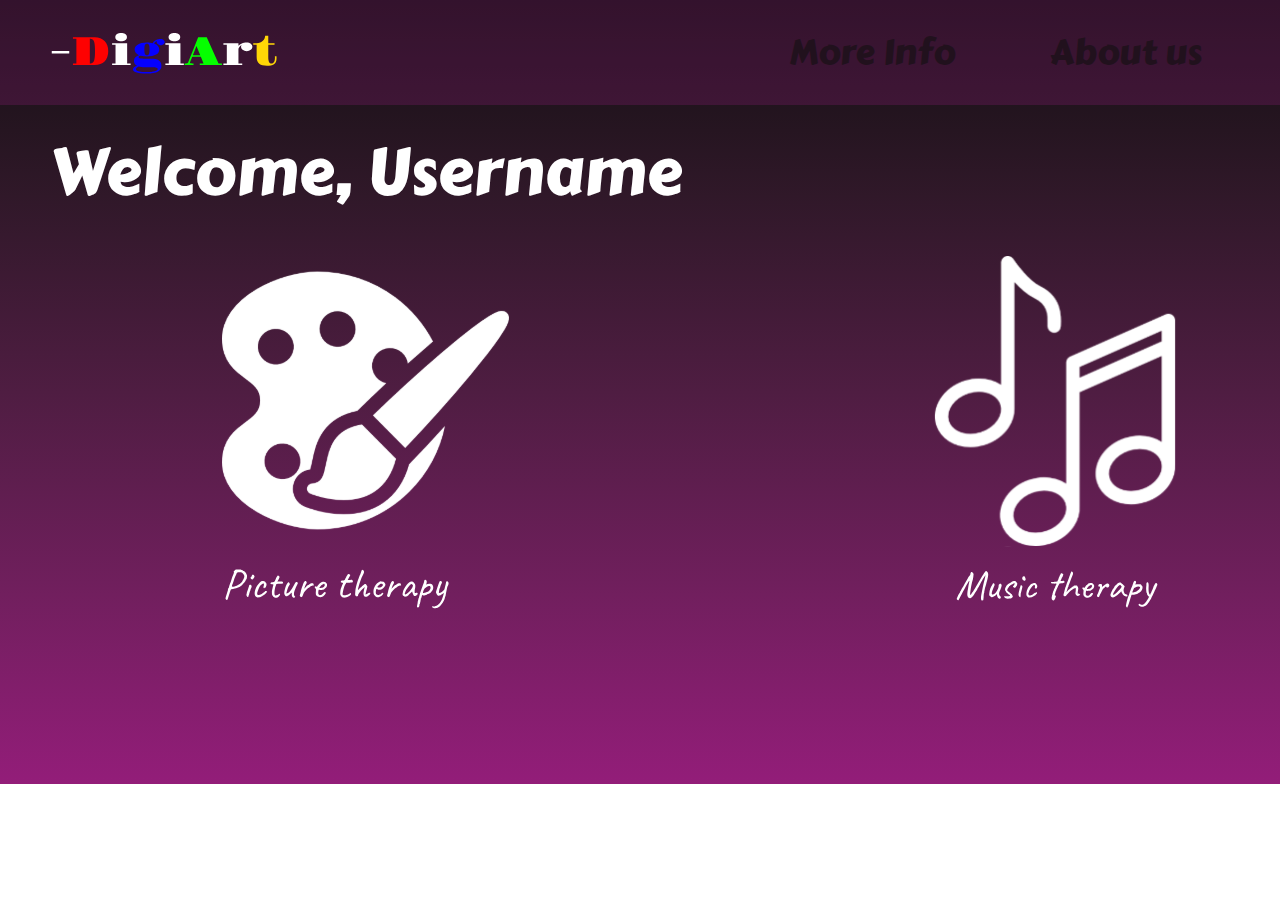
==== assignment 2/home.html @ 68ae9ae4 "final complition assignment" ====
<!DOCTYPE html>
<html lang="en">

<head>
    <meta charset="UTF-8">
    <meta name="viewport" content="width=device-width, initial-scale=1.0">
    <title>home</title>
    <link href='https://fonts.googleapis.com/css?family=Carter One' rel='stylesheet'>
    <link rel="stylesheet" href="style.css">

    <style>
        #nav {
            position: absolute;
            top: 0px;
            left: 0px;


        }

        #moreinfo {
            font-family: 'carter one';
            font-size: 35px;
            position: absolute;
            bottom: 30px;
            left: 789px;


        }

        #aboutus {
            font-family: 'carter one';
            font-size: 35px;
            position: absolute;
            bottom: 30px;
            left: 1050px;

        }

        a:link {
            color: #21111D;
            background-color: transparent;
            text-decoration: none;
        }

        #welcome {
            font-family: 'carter one';
            font-size: 65px;
            position: absolute;
            top: 122px;
            left: 50px;
            color: white;
        }

        #picher {
            position: absolute;
            top: 256px;
            left: 222px;

        }

        #mujik {
            position: absolute;
            top: 256px;
            left: 910px;
        }
    </style>

</head>

<body>
    <div id="nav">
        <img draggable="false" src="asset/Group 3.svg" alt="">
        <div id="moreinfo"><a style="text-decoration:none" href="moreinfo.html">More Info</a></div>
        <div id="aboutus"><a style="text-decoration:none" href="aboutus.html">About us</a></div>
    </div>
    <div id="welcome">
        Welcome, Username

    </div>
    <div id="picher">
        <a href="picture.html">
            <img draggable="false" src="asset/picjer.svg" alt="">
        </a>
    </div>
    <div id="mujik">
        <a href="music.html">
            <img draggable="false" src="asset/mujik.svg" alt="">
        </a>
    </div>

</body>

</html>
---- assignment 2/style.css ----
body {
background-image: linear-gradient(to bottom, #120f11, #301829, #4f1d42, #701f5d, #931d79);
background-repeat: no-repeat;
width: 1366px;
height: 768px;
overflow: hidden;
font-family: 'Caveat';

}
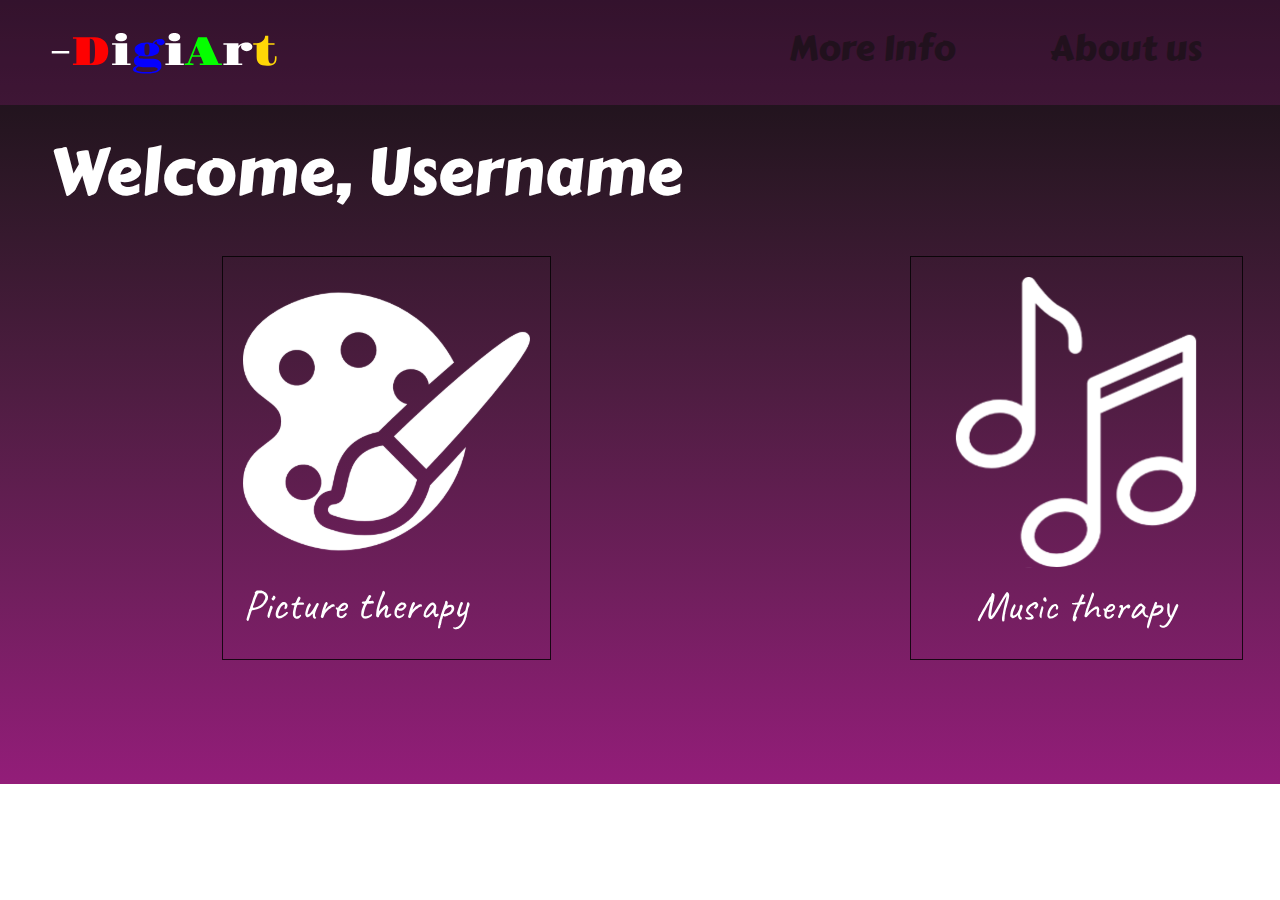
==== commit 04dff9c0: "complete" ====
--- a/assignment 2/home.html
+++ b/assignment 2/home.html
@@ -9,6 +9,11 @@
     <link rel="stylesheet" href="style.css">
 
     <style>
+        @keyframes mymove {
+  from {background-color: red;}
+  to {background-color: blue;}
+}
+
         #nav {
             position: absolute;
             top: 0px;
@@ -63,12 +68,32 @@
             top: 256px;
             left: 910px;
         }
+        .gridcont {
+  display: grid;
+  grid-template-columns: auto auto auto;
+  background-color: #2196F3;
+  padding: 10px;
+}
+.griditem {
+ 
+  border: 1px solid rgba(0, 0, 0, 0.8);
+  padding: 20px;
+  font-size: 30px;
+  text-align: center;
+}
+
+.flex-container {
+  display: flex;
+  animation: mymove 5s infinite;
+  
+}
+
     </style>
 
 </head>
 
 <body>
-    <div id="nav">
+    <div id="nav" class="flex-container">
         <img draggable="false" src="asset/Group 3.svg" alt="">
         <div id="moreinfo"><a style="text-decoration:none" href="moreinfo.html">More Info</a></div>
         <div id="aboutus"><a style="text-decoration:none" href="aboutus.html">About us</a></div>
@@ -76,13 +101,13 @@
     <div id="welcome">
         Welcome, Username
 
-    </div>
-    <div id="picher">
+    </div class="gridcont">
+    <div id="picher" class="griditem">
         <a href="picture.html">
             <img draggable="false" src="asset/picjer.svg" alt="">
         </a>
     </div>
-    <div id="mujik">
+    <div id="mujik" class="griditem">
         <a href="music.html">
             <img draggable="false" src="asset/mujik.svg" alt="">
         </a>
